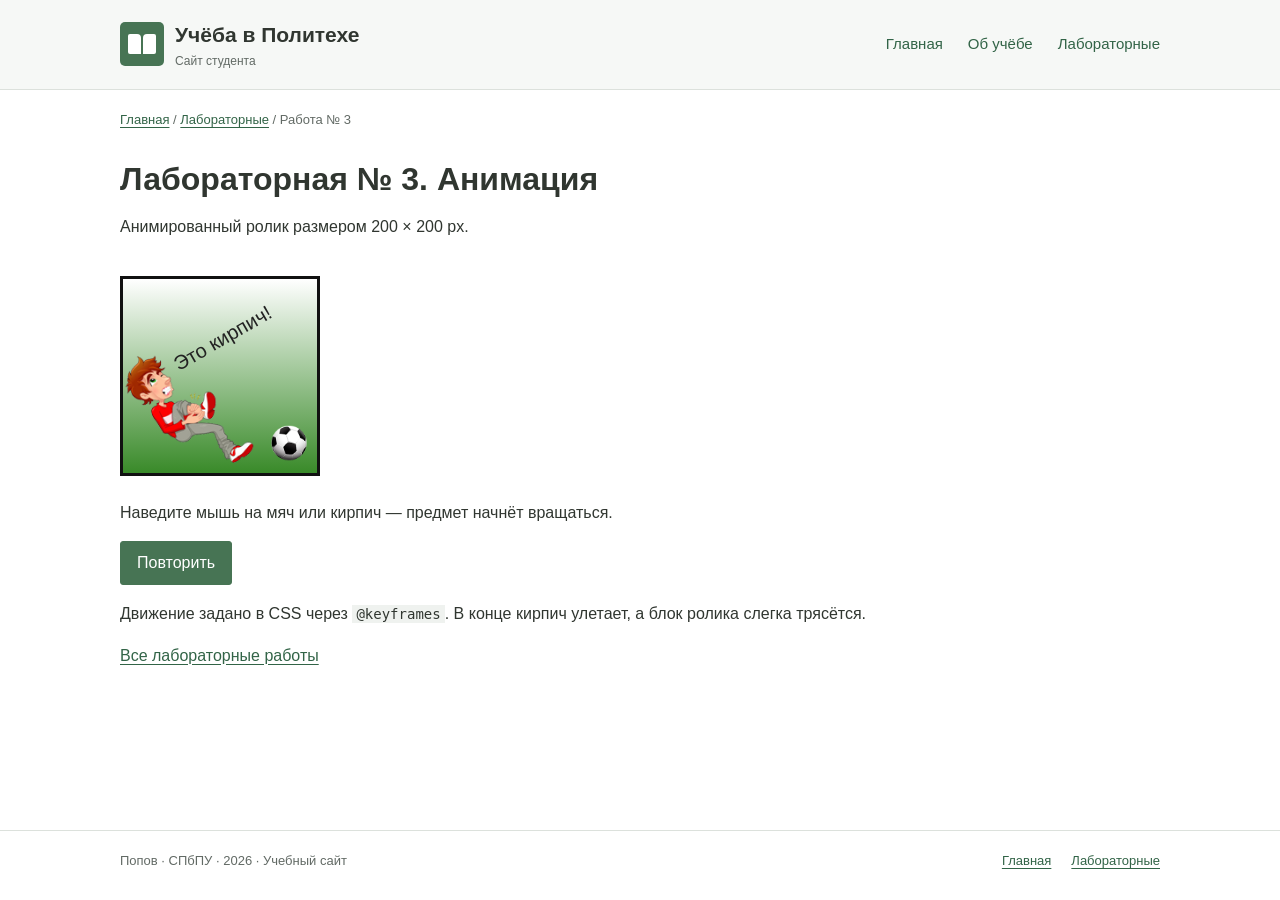
==== pages/animation.html @ 4a307906 "Add CSS animation laboratory with boy ball and brick" ====
<!doctype html>
<html lang="ru">
  <head>
    <meta charset="UTF-8" />
    <meta name="viewport" content="width=device-width, initial-scale=1" />
    <title>Анимация — Учёба в Политехе</title>
    <link rel="stylesheet" href="../css/style.css" />
    <link rel="stylesheet" href="../css/animation.css" />
  </head>
  <body>
    <header class="site-header">
      <div class="container header-inner">
        <a class="brand" href="../index.html">
          <span class="logo" aria-hidden="true"></span>
          <span class="brand-name">
            Учёба в Политехе
            <small>Сайт студента</small>
          </span>
        </a>
        <nav aria-label="Основное меню">
          <ul class="menu">
            <li><a href="../index.html">Главная</a></li>
            <li><a href="journal.html">Об учёбе</a></li>
            <li><a href="labs.html">Лабораторные</a></li>
          </ul>
        </nav>
      </div>
    </header>
    <main class="container">
      <div class="breadcrumbs">
        <a href="../index.html">Главная</a> /
        <a href="labs.html">Лабораторные</a> / Работа № 3
      </div>
      <header class="page-heading">
        <h1>Лабораторная № 3. Анимация</h1>
        <p>Анимированный ролик размером 200 × 200 px.</p>
      </header>
      <div class="movie">
        <p class="question">Где мяч?</p>
        <p class="answer">Это кирпич!</p>
        <img class="boy boy-first" src="../images/animation/boy1.png" alt="Мальчик машет рукой" />
        <img class="boy boy-wait" src="../images/animation/boy2.png" alt="Мальчик ищет мяч" />
        <img class="boy boy-fallen" src="../images/animation/boy3.png" alt="Мальчик падает" />
        <div class="ball" tabindex="0" aria-label="Мяч: наведите указатель для вращения">
          <img src="../images/animation/ball.png" alt="Мяч" />
        </div>
        <div class="brick" tabindex="0" aria-label="Кирпич: наведите указатель для вращения">
          <span class="brick-image">
            <img src="../images/animation/box.png" alt="Кирпич" />
          </span>
        </div>
      </div>
      <p>Наведите мышь на мяч или кирпич — предмет начнёт вращаться.</p>
      <p><a class="button" href="animation.html">Повторить</a></p>
      <p>Движение задано в CSS через <code>@keyframes</code>. В конце кирпич улетает, а блок ролика слегка трясётся.</p>
      <a href="labs.html">Все лабораторные работы</a>
    </main>
    <footer class="site-footer">
      <div class="container footer-inner">
        <p>Попов · СПбПУ · 2026 · Учебный сайт</p>
        <div class="footer-links">
          <a href="../index.html">Главная</a>
          <a href="labs.html">Лабораторные</a>
        </div>
      </div>
    </footer>
  </body>
</html>
---- css/style.css ----
* {
  box-sizing: border-box;
}
body {
  margin: 0;
  color: #303630;
  background: #fff;
  font-family: "Segoe UI", Tahoma, sans-serif;
  font-size: 16px;
  line-height: 1.6;
}
a {
  color: #326447;
  text-underline-offset: 3px;
}
a:hover {
  color: #183d27;
}
a:focus-visible {
  outline: 2px solid #326447;
  outline-offset: 4px;
}
img {
  display: block;
  max-width: 100%;
  height: auto;
}
figure {
  margin: 0;
}
figcaption,
.muted {
  color: #626a65;
  font-size: 14px;
}
figcaption {
  margin-top: 6px;
}
h1,
h2,
h3 {
  margin: 0 0 14px;
  line-height: 1.3;
  font-weight: 600;
}
h1 {
  font-size: 32px;
}
h2 {
  font-size: 23px;
}
h3 {
  font-size: 18px;
}
p {
  margin: 0 0 16px;
}
.container {
  width: 92%;
  max-width: 1040px;
  margin: 0 auto;
}
main {
  min-height: calc(100vh - 180px);
  padding-bottom: 32px;
}
.site-header {
  border-bottom: 1px solid #dce1dc;
  background: #f6f8f6;
}
.header-inner {
  display: flex;
  justify-content: space-between;
  align-items: center;
  gap: 24px;
  padding: 18px 0;
}
.brand {
  display: flex;
  align-items: center;
  gap: 11px;
  color: #303630;
  text-decoration: none;
}
.brand-name {
  font-size: 21px;
  font-weight: 600;
}
.brand small {
  display: block;
  font-size: 12px;
  font-weight: 400;
  color: #626a65;
}
.logo {
  position: relative;
  width: 44px;
  height: 44px;
  flex-shrink: 0;
  background: #477454;
  border-radius: 5px;
}
.logo::before,
.logo::after {
  content: "";
  position: absolute;
  top: 12px;
  width: 13px;
  height: 20px;
  background: white;
}
.logo::before {
  left: 8px;
  border-radius: 2px 4px 0 2px;
}
.logo::after {
  right: 8px;
  border-radius: 4px 2px 2px 0;
}
.menu {
  display: flex;
  flex-wrap: wrap;
  gap: 25px;
  margin: 0;
  padding: 0;
  list-style: none;
}
.menu a {
  display: block;
  padding: 5px 0;
  text-decoration: none;
  font-size: 15px;
}
.menu a[aria-current="page"] {
  border-bottom: 2px solid #477454;
}
.breadcrumbs {
  margin-top: 20px;
  font-size: 13px;
  color: #626a65;
}
.page-heading {
  padding: 28px 0 12px;
}
.page-heading p {
  max-width: 740px;
}
.section {
  margin-top: 28px;
  padding-top: 24px;
  border-top: 1px solid #dce1dc;
}

.intro {
  display: flex;
  align-items: center;
  gap: 32px;
  padding-top: 32px;
}
.intro-copy {
  flex: 1;
}
.intro-photo {
  width: 42%;
}
.intro-photo img {
  width: 100%;
  height: 220px;
  object-fit: cover;
}
.button {
  display: inline-block;
  padding: 8px 16px;
  border: 1px solid #477454;
  border-radius: 3px;
  background: #477454;
  color: white;
  text-decoration: none;
}
.button:hover {
  background: #365c41;
  color: white;
}
.cards {
  display: flex;
  gap: 25px;
}
.card {
  flex: 1;
  min-width: 0;
}
.card p {
  font-size: 15px;
}
.photo-strip {
  display: flex;
  gap: 18px;
}
.photo-strip figure {
  flex: 1;
  min-width: 0;
}
.photo-strip img {
  width: 100%;
  height: 160px;
  object-fit: cover;
}
.link-list {
  padding-left: 20px;
}
.link-list li {
  margin: 6px 0;
}

.article-layout {
  display: flex;
  align-items: flex-start;
  gap: 40px;
}
.article-body {
  flex: 1;
  min-width: 0;
}
.article-body section {
  display: flow-root;
  margin-bottom: 22px;
}
.article-aside {
  width: 220px;
  flex-shrink: 0;
  padding: 18px;
  background: #f3f5f3;
  font-size: 14px;
}
.article-aside h2 {
  font-size: 18px;
}
.article-aside ul {
  margin: 0;
  padding-left: 18px;
}
.article-aside li {
  margin: 8px 0;
}
.inline-photo {
  float: right;
  width: 44%;
  margin: 4px 0 12px 22px;
}
.inline-photo img {
  width: 100%;
  height: 175px;
  object-fit: cover;
}
.source-note {
  font-size: 13px;
  color: #626a65;
}

.work-list {
  margin: 8px 0 30px;
}
.work-item {
  display: flex;
  align-items: baseline;
  gap: 22px;
  padding: 20px 0;
  border-bottom: 1px solid #dce1dc;
}
.work-number {
  color: #477454;
  font-size: 20px;
}
.work-info {
  flex: 1;
}
.work-info h2 {
  font-size: 20px;
  margin-bottom: 6px;
}
.work-info p {
  margin: 0;
}
.work-item > a {
  flex-shrink: 0;
}
.drawing-comparison {
  display: flex;
  gap: 48px;
  padding: 24px;
  margin: 6px 0 26px;
  border: 1px solid #dce1dc;
  background: #f7f8f7;
}
.drawing-sample {
  width: 200px;
}
.drawing-sample > img {
  width: 200px;
  height: 200px;
}
.drawing-sample figcaption {
  font-size: 13px;
}
code {
  font-size: 14px;
  background: #eff2ef;
  padding: 1px 4px;
}
.site-footer {
  border-top: 1px solid #dce1dc;
  padding: 20px 0;
  font-size: 13px;
  color: #626a65;
}
.footer-inner {
  display: flex;
  justify-content: space-between;
  flex-wrap: wrap;
  gap: 12px;
}
.footer-inner p {
  margin: 0;
}
.footer-links {
  display: flex;
  gap: 20px;
}

@media (max-width: 650px) {
  h1 {
    font-size: 27px;
  }
  .header-inner {
    flex-direction: column;
    align-items: flex-start;
    gap: 12px;
  }
  .menu {
    gap: 24px;
  }
  .intro,
  .cards,
  .article-layout {
    flex-direction: column;
    align-items: stretch;
    gap: 20px;
  }
  .intro-photo,
  .article-aside {
    width: 100%;
  }
  .photo-strip {
    flex-wrap: wrap;
  }
  .photo-strip figure {
    flex: 1 1 40%;
  }
  .inline-photo {
    float: none;
    width: 100%;
    margin: 0 0 16px;
  }
  .inline-photo img {
    height: 220px;
  }
  .work-item {
    flex-wrap: wrap;
    gap: 10px 15px;
  }
  .work-info {
    flex-basis: 80%;
  }
  .work-item > a {
    margin-left: 38px;
  }
  .drawing-comparison {
    flex-direction: column;
    align-items: center;
    gap: 24px;
    padding: 18px;
  }
}
---- css/animation.css ----
.movie {
  position: relative;
  display: flex;
  width: 200px;
  height: 200px;
  margin: 8px 0 24px;
  border: 3px solid #111;
  overflow: hidden;
  background: linear-gradient(white, #398a29);
  animation: shake 0.2s ease-in-out 10s infinite alternate;
}

.boy {
  position: absolute;
  left: 28px;
  top: 48px;
  width: 96px;
}

.boy-first {
  animation: disappear 0.01s 1.2s forwards;
}

.boy-wait,
.question {
  opacity: 0;
  animation: appear 0.01s 1.2s forwards, disappear 0.01s 8s forwards;
}

.boy-fallen {
  left: 0;
  top: 37px;
  width: 132px;
  opacity: 0;
  transform-origin: 30% 65%;
  animation: fall 0.8s ease-in 8s forwards;
}

.question,
.answer {
  position: absolute;
  margin: 0;
  color: #222;
  font-size: 20px;
  white-space: nowrap;
}

.question {
  top: 3px;
  left: 52px;
}

.answer {
  top: 43px;
  left: 45px;
  opacity: 0;
  transform: rotate(-30deg);
  animation: appear 0.01s 8s forwards;
}

.ball,
.brick {
  position: absolute;
  cursor: pointer;
}

.ball {
  width: 36px;
  height: 36px;
  animation: ball-x 2.8s linear 1.2s both, ball-y 2.8s ease-in-out 1.2s both;
}

.ball img {
  width: 100%;
}

.brick {
  width: 44px;
  height: 46px;
  animation: brick-in-x 2.8s linear 1.2s both,
    brick-in-y 2.8s ease-out 1.2s both,
    brick-out-x 1.6s linear 8.4s forwards,
    brick-out-y 1.6s ease-in-out 8.4s forwards;
}

.brick-image {
  position: relative;
  display: block;
  width: 44px;
  height: 46px;
  overflow: hidden;
}

.brick-image img {
  position: absolute;
  left: -128px;
  top: -181px;
  width: 250px;
  max-width: none;
}

.ball:hover img,
.ball:focus img,
.brick:hover .brick-image,
.brick:focus .brick-image {
  animation: spin 0.8s linear infinite;
}

@keyframes appear {
  from { opacity: 0; }
  to { opacity: 1; }
}

@keyframes disappear {
  from { opacity: 1; }
  to { opacity: 0; }
}

@keyframes ball-x {
  0% { left: -40px; }
  25% { left: 6px; }
  50% { left: 38px; }
  75% { left: 112px; }
  100% { left: 148px; }
}

@keyframes ball-y {
  0% { top: 148px; }
  25% { top: 48px; }
  50% { top: 26px; }
  75% { top: 50px; }
  100% { top: 146px; }
}

@keyframes brick-in-x {
  from { left: 210px; }
  to { left: 100px; }
}

@keyframes brick-in-y {
  from { top: 74px; }
  to { top: 136px; }
}

@keyframes fall {
  from { opacity: 1; transform: rotate(-35deg); }
  to { opacity: 1; transform: rotate(0); }
}

@keyframes brick-out-x {
  from { left: 100px; }
  to { left: 215px; }
}

@keyframes brick-out-y {
  0% { top: 136px; }
  20% { top: 92px; }
  40% { top: 112px; }
  60% { top: 60px; }
  80% { top: 78px; }
  100% { top: 38px; }
}

@keyframes spin {
  to { transform: rotate(360deg); }
}

@keyframes shake {
  from { transform: translateY(-2px); }
  to { transform: translateY(2px); }
}
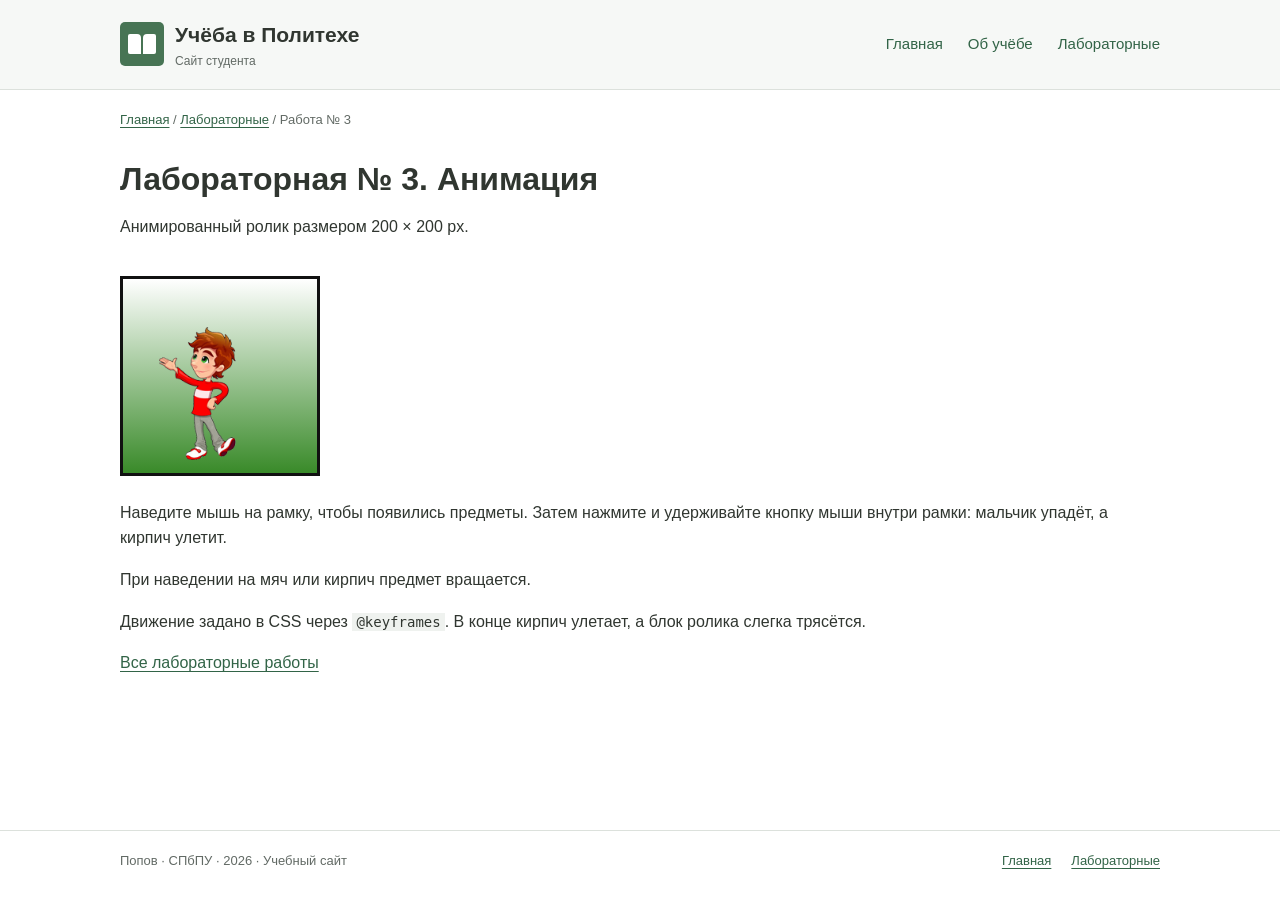
==== commit d63140e4: "Add variant 2 DOM quiz and sync current coursework site" ====
--- a/pages/animation.html
+++ b/pages/animation.html
@@ -38,20 +38,20 @@
       <div class="movie">
         <p class="question">Где мяч?</p>
         <p class="answer">Это кирпич!</p>
-        <img class="boy boy-first" src="../images/animation/boy1.png" alt="Мальчик машет рукой" />
-        <img class="boy boy-wait" src="../images/animation/boy2.png" alt="Мальчик ищет мяч" />
-        <img class="boy boy-fallen" src="../images/animation/boy3.png" alt="Мальчик падает" />
+        <img class="boy boy-first" src="../images/animation/boy1.png" />
+        <img class="boy boy-wait" src="../images/animation/boy2.png" />
+        <img class="boy boy-fallen" src="../images/animation/boy3.png" />
         <div class="ball" tabindex="0" aria-label="Мяч: наведите указатель для вращения">
-          <img src="../images/animation/ball.png" alt="Мяч" />
+          <img src="../images/animation/ball.png" />
         </div>
         <div class="brick" tabindex="0" aria-label="Кирпич: наведите указатель для вращения">
           <span class="brick-image">
-            <img src="../images/animation/box.png" alt="Кирпич" />
+            <img src="../images/animation/box.png" />
           </span>
         </div>
       </div>
-      <p>Наведите мышь на мяч или кирпич — предмет начнёт вращаться.</p>
-      <p><a class="button" href="animation.html">Повторить</a></p>
+      <p>Наведите мышь на рамку, чтобы появились предметы. Затем нажмите и удерживайте кнопку мыши внутри рамки: мальчик упадёт, а кирпич улетит.</p>
+      <p>При наведении на мяч или кирпич предмет вращается.</p>
       <p>Движение задано в CSS через <code>@keyframes</code>. В конце кирпич улетает, а блок ролика слегка трясётся.</p>
       <a href="labs.html">Все лабораторные работы</a>
     </main>
--- a/css/animation.css
+++ b/css/animation.css
@@ -6,8 +6,12 @@
   margin: 8px 0 24px;
   border: 3px solid #111;
   overflow: hidden;
+  user-select: none;
   background: linear-gradient(white, #398a29);
-  animation: shake 0.2s ease-in-out 10s infinite alternate;
+}
+
+.movie:active {
+  animation: shake 0.2s ease-in-out 2s infinite alternate;
 }
 
 .boy {
@@ -17,14 +21,24 @@
   width: 96px;
 }
 
-.boy-first {
+.movie:hover .boy-first {
   animation: disappear 0.01s 1.2s forwards;
 }
 
 .boy-wait,
 .question {
   opacity: 0;
-  animation: appear 0.01s 1.2s forwards, disappear 0.01s 8s forwards;
+}
+
+.movie:hover .boy-wait,
+.movie:hover .question {
+  animation: appear 0.01s 1.2s forwards;
+}
+
+.movie:active .boy-first,
+.movie:active .boy-wait,
+.movie:active .question {
+  visibility: hidden;
 }
 
 .boy-fallen {
@@ -33,7 +47,10 @@
   width: 132px;
   opacity: 0;
   transform-origin: 30% 65%;
-  animation: fall 0.8s ease-in 8s forwards;
+}
+
+.movie:active .boy-fallen {
+  animation: fall 0.8s ease-in forwards;
 }
 
 .question,
@@ -55,19 +72,28 @@
   left: 45px;
   opacity: 0;
   transform: rotate(-30deg);
-  animation: appear 0.01s 8s forwards;
+}
+
+.movie:active .answer {
+  animation: appear 0.01s forwards;
 }
 
 .ball,
 .brick {
   position: absolute;
+  left: 0;
+  top: 0;
   cursor: pointer;
 }
 
 .ball {
   width: 36px;
   height: 36px;
-  animation: ball-x 2.8s linear 1.2s both, ball-y 2.8s ease-in-out 1.2s both;
+  transform: translate(-40px, 148px);
+}
+
+.movie:hover .ball {
+  animation: ball-in 2.8s linear 1.2s both;
 }
 
 .ball img {
@@ -77,10 +103,15 @@
 .brick {
   width: 44px;
   height: 46px;
-  animation: brick-in-x 2.8s linear 1.2s both,
-    brick-in-y 2.8s ease-out 1.2s both,
-    brick-out-x 1.6s linear 8.4s forwards,
-    brick-out-y 1.6s ease-in-out 8.4s forwards;
+  transform: translate(210px, 74px);
+}
+
+.movie:hover .brick {
+  animation: brick-in 2.8s linear 1.2s both;
+}
+
+.movie:active .brick {
+  animation: brick-out 1.6s ease-in-out 0.4s both;
 }
 
 .brick-image {
@@ -116,30 +147,20 @@
   to { opacity: 0; }
 }
 
-@keyframes ball-x {
-  0% { left: -40px; }
-  25% { left: 6px; }
-  50% { left: 38px; }
-  75% { left: 112px; }
-  100% { left: 148px; }
+@keyframes ball-in {
+  0% { transform: translate(-40px, 148px); }
+  25% { transform: translate(6px, 48px); }
+  50% { transform: translate(38px, 26px); }
+  75% { transform: translate(112px, 50px); }
+  100% { transform: translate(148px, 146px); }
 }
 
-@keyframes ball-y {
-  0% { top: 148px; }
-  25% { top: 48px; }
-  50% { top: 26px; }
-  75% { top: 50px; }
-  100% { top: 146px; }
-}
-
-@keyframes brick-in-x {
-  from { left: 210px; }
-  to { left: 100px; }
-}
-
-@keyframes brick-in-y {
-  from { top: 74px; }
-  to { top: 136px; }
+@keyframes brick-in {
+  0% { transform: translate(210px, 74px); }
+  25% { transform: translate(182.5px, 98px); }
+  50% { transform: translate(155px, 116px); }
+  75% { transform: translate(127.5px, 130px); }
+  100% { transform: translate(100px, 136px); }
 }
 
 @keyframes fall {
@@ -147,18 +168,13 @@
   to { opacity: 1; transform: rotate(0); }
 }
 
-@keyframes brick-out-x {
-  from { left: 100px; }
-  to { left: 215px; }
-}
-
-@keyframes brick-out-y {
-  0% { top: 136px; }
-  20% { top: 92px; }
-  40% { top: 112px; }
-  60% { top: 60px; }
-  80% { top: 78px; }
-  100% { top: 38px; }
+@keyframes brick-out {
+  0% { transform: translate(100px, 136px); }
+  20% { transform: translate(123px, 92px); }
+  40% { transform: translate(146px, 112px); }
+  60% { transform: translate(169px, 60px); }
+  80% { transform: translate(192px, 78px); }
+  100% { transform: translate(215px, 38px); }
 }
 
 @keyframes spin {
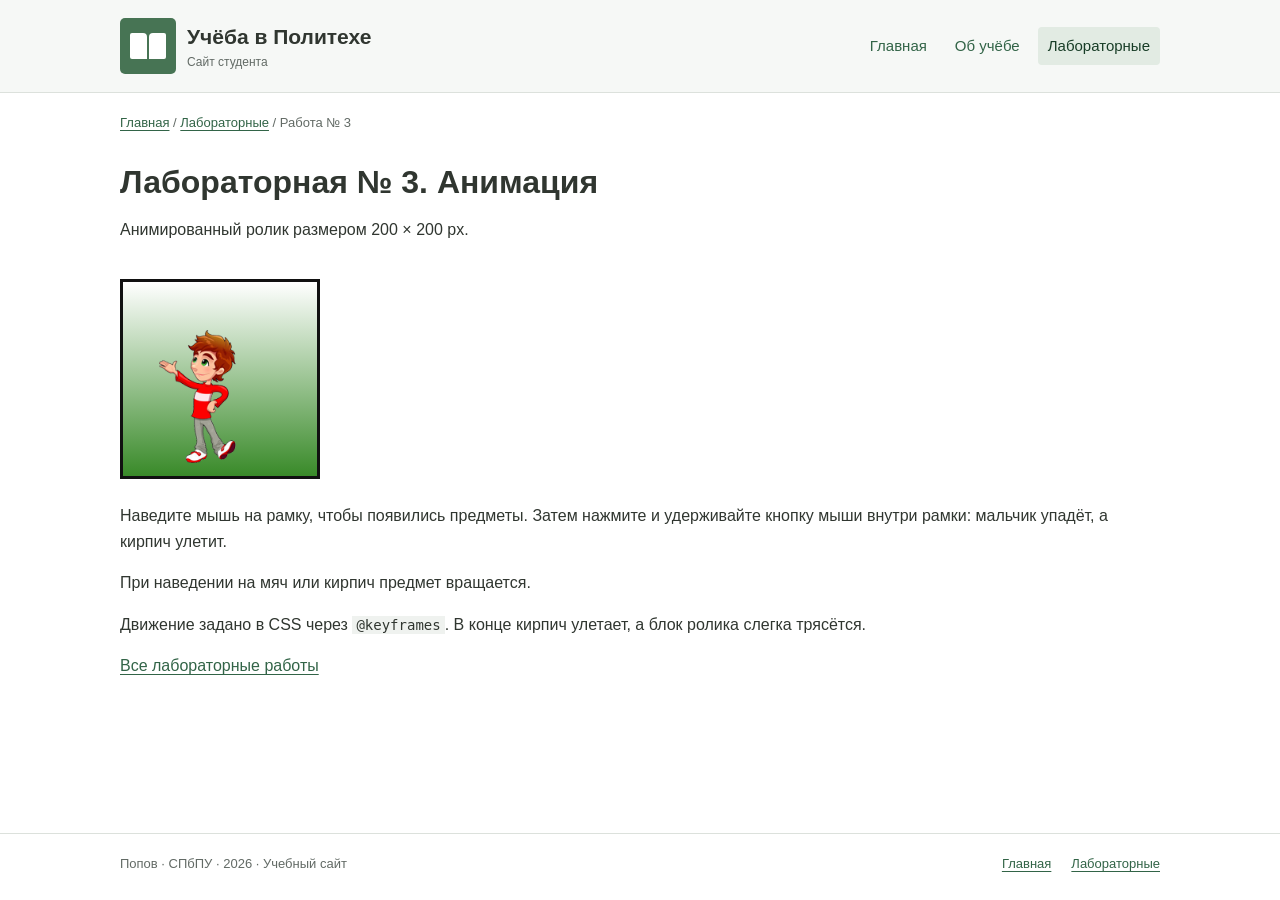
==== commit 3bc2b02d: "Improve responsive site header and article layout" ====
--- a/pages/animation.html
+++ b/pages/animation.html
@@ -21,7 +21,7 @@
           <ul class="menu">
             <li><a href="../index.html">Главная</a></li>
             <li><a href="journal.html">Об учёбе</a></li>
-            <li><a href="labs.html">Лабораторные</a></li>
+            <li><a href="labs.html" aria-current="true">Лабораторные</a></li>
           </ul>
         </nav>
       </div>
--- a/css/style.css
+++ b/css/style.css
@@ -65,6 +65,9 @@
   padding-bottom: 32px;
 }
 .site-header {
+  position: sticky;
+  top: 0;
+  z-index: 20;
   border-bottom: 1px solid #dce1dc;
   background: #f6f8f6;
 }
@@ -94,8 +97,8 @@
 }
 .logo {
   position: relative;
-  width: 44px;
-  height: 44px;
+  width: 56px;
+  height: 56px;
   flex-shrink: 0;
   background: #477454;
   border-radius: 5px;
@@ -104,35 +107,38 @@
 .logo::after {
   content: "";
   position: absolute;
-  top: 12px;
-  width: 13px;
-  height: 20px;
+  top: 27%;
+  width: 30%;
+  height: 46%;
   background: white;
 }
 .logo::before {
-  left: 8px;
+  left: 18%;
   border-radius: 2px 4px 0 2px;
 }
 .logo::after {
-  right: 8px;
+  right: 18%;
   border-radius: 4px 2px 2px 0;
 }
 .menu {
   display: flex;
   flex-wrap: wrap;
-  gap: 25px;
+  gap: 8px;
   margin: 0;
   padding: 0;
   list-style: none;
 }
 .menu a {
   display: block;
-  padding: 5px 0;
+  padding: 7px 10px;
+  border-radius: 4px;
   text-decoration: none;
   font-size: 15px;
 }
-.menu a[aria-current="page"] {
-  border-bottom: 2px solid #477454;
+.menu a:hover,
+.menu a[aria-current] {
+  background: #e2ebe3;
+  color: #183d27;
 }
 .breadcrumbs {
   margin-top: 20px;
@@ -243,14 +249,15 @@
   margin: 8px 0;
 }
 .inline-photo {
-  float: right;
-  width: 44%;
-  margin: 4px 0 12px 22px;
+  margin: 0 0 16px;
 }
 .inline-photo img {
   width: 100%;
-  height: 175px;
+  aspect-ratio: 3 / 2;
   object-fit: cover;
+}
+.article-body section {
+  scroll-margin-top: 140px;
 }
 .source-note {
   font-size: 13px;
@@ -334,10 +341,19 @@
   .header-inner {
     flex-direction: column;
     align-items: flex-start;
-    gap: 12px;
+    padding: 8px 0;
+    gap: 4px;
+  }
+  .logo {
+    width: 40px;
+    height: 40px;
   }
   .menu {
-    gap: 24px;
+    gap: 4px;
+  }
+  .menu a {
+    font-size: 14px;
+    padding: 6px 8px;
   }
   .intro,
   .cards,
@@ -356,14 +372,6 @@
   .photo-strip figure {
     flex: 1 1 40%;
   }
-  .inline-photo {
-    float: none;
-    width: 100%;
-    margin: 0 0 16px;
-  }
-  .inline-photo img {
-    height: 220px;
-  }
   .work-item {
     flex-wrap: wrap;
     gap: 10px 15px;
